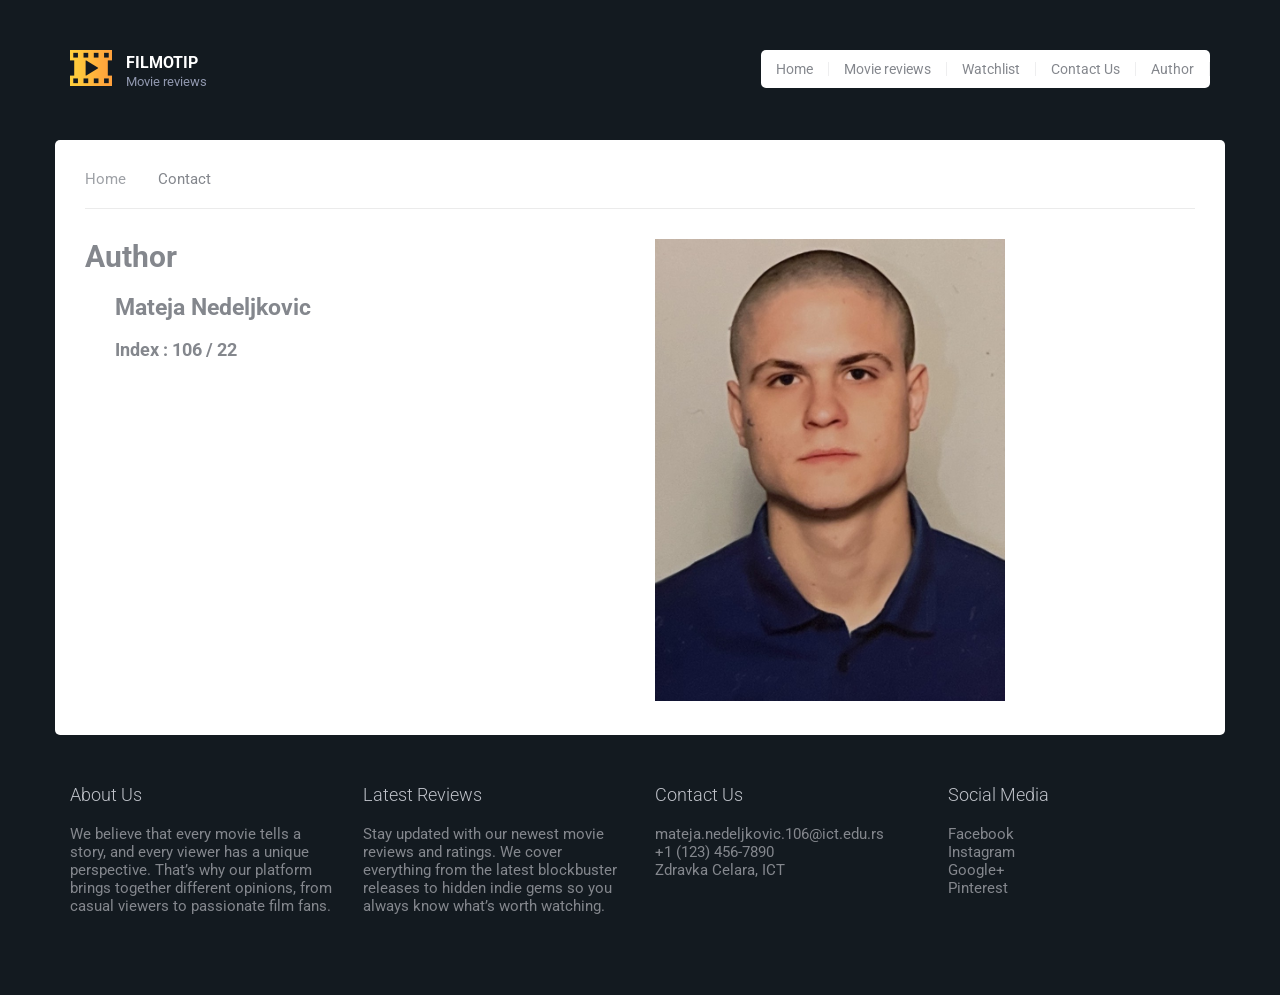
==== author.html @ 83eec91d "Add files via upload" ====
<!DOCTYPE html>
<html lang="en">
	<head>
		<meta charset="UTF-8">
		<meta http-equiv="X-UA-Compatible" content="IE=edge">
		<meta name="viewport" content="width=device-width, initial-scale=1.0,maximum-scale=1">
		
		<title>Author</title>

		<link rel="icon" type="image/png" href="img/logo.png" />

		<link href="http://fonts.googleapis.com/css?family=Roboto:300,400,700|" rel="stylesheet" type="text/css">
		<link href="fonts/font-awesome.min.css" rel="stylesheet" type="text/css">
        
		<link rel="stylesheet" href="assets/css/style.css">
	</head>


	<body>
        <div id="site-content">
			<header class="site-header">
			</header>
			<main class="main-content">
				<div class="container">
					<div class="page">
						<div class="breadcrumbs">
							<a href="index.html">Home</a>
							<span>Contact</span>
						</div>

						<div class="content">
							<div class="row">
								<div class="col-md-6">
									<h1>Author</h1>
									<ul class="contact-detail">
										<li>
											<h2>Mateja Nedeljkovic</h2>
										</li>
										<li>
											<h3>Index : 106 / 22</h3>
										</li>
									</ul>
									
								</div>
								<div class="col-md-4">
                                <img src="img/author.jpeg" alt="Author"/>   
								</div>
								</div>
							</div>
						</div>
					</div>
				</div> 
			</main>
			<footer class="site-footer">
			</footer>
		</div>
		
		<script src="js/jquery-1.11.1.min.js"></script>
		<script src="js/plugins.js"></script>
		<script src="js/app.js"></script>
		<script src="assets/js/main.js"></script>
	</body>

</html>
---- assets/css/style.css ----
/*!
 * Project_Name: Themezy Movie Review
 * Author: Themezy
 * Email: info@themezy.com
 * URL: http://themezy.com
 */
/*=========================================== 
 * Importing CSS Libraries
 *===========================================*/
article,
aside,
details,
figcaption,
figure,
footer,
header,
hgroup,
nav,
section,
summary {
  display: block; }

audio,
canvas,
video {
  display: inline-block; }

audio:not([controls]) {
  display: none;
  height: 0; }

[hidden], template {
  display: none; }

html {
  background: #fff;
  color: #000;
  -webkit-text-size-adjust: 100%;
  -ms-text-size-adjust: 100%; }

html,
button,
input,
select,
textarea {
  font-family: sans-serif; }

body {
  margin: 0; }

a {
  background: transparent; }
  a:focus {
    outline: thin dotted; }
  a:hover, a:active {
    outline: 0; }

h1 {
  font-size: 2em;
  margin: 0.67em 0; }

h2 {
  font-size: 1.5em;
  margin: 0.83em 0; }

h3 {
  font-size: 1.17em;
  margin: 1em 0; }

h4 {
  font-size: 1em;
  margin: 1.33em 0; }

h5 {
  font-size: 0.83em;
  margin: 1.67em 0; }

h6 {
  font-size: 0.75em;
  margin: 2.33em 0; }

abbr[title] {
  border-bottom: 1px dotted; }

b,
strong {
  font-weight: bold; }

dfn {
  font-style: italic; }

mark {
  background: #ff0;
  color: #000; }

code,
kbd,
pre,
samp {
  font-family: monospace, serif;
  font-size: 1em; }

pre {
  white-space: pre;
  white-space: pre-wrap;
  word-wrap: break-word; }

q {
  quotes: "\201C" "\201D" "\2018" "\2019"; }

q:before,
q:after {
  content: '';
  content: none; }

small {
  font-size: 80%; }

sub,
sup {
  font-size: 75%;
  line-height: 0;
  position: relative;
  vertical-align: baseline; }

sup {
  top: -0.5em; }

sub {
  bottom: -0.25em; }

img {
  border: 0; }

svg:not(:root) {
  overflow: hidden; }

figure {
  margin: 0; }

fieldset {
  border: 1px solid #c0c0c0;
  margin: 0 2px;
  padding: 0.35em 0.625em 0.75em; }

legend {
  border: 0;
  padding: 0;
  white-space: normal; }

button,
input,
select,
textarea {
  font-family: inherit;
  font-size: 100%;
  margin: 0;
  vertical-align: baseline; }

button,
input {
  line-height: normal; }

button,
select {
  text-transform: none; }

button,
html input[type="button"],
input[type="reset"],
input[type="submit"] {
  -webkit-appearance: button;
  cursor: pointer; }

button[disabled],
input[disabled] {
  cursor: default; }

input[type="checkbox"],
input[type="radio"] {
  -moz-box-sizing: border-box;
       box-sizing: border-box;
  padding: 0; }

input[type="search"] {
  -webkit-appearance: textfield;
  -moz-box-sizing: content-box;
  box-sizing: content-box; }

input[type="search"]::-webkit-search-cancel-button,
input[type="search"]::-webkit-search-decoration {
  -webkit-appearance: none; }

button::-moz-focus-inner, input::-moz-focus-inner {
  border: 0;
  padding: 0; }

textarea {
  overflow: auto;
  vertical-align: top; }

table {
  border-collapse: collapse;
  border-spacing: 0; }

*, *:before, *:after {
  -moz-box-sizing: border-box;
       box-sizing: border-box; }

/*
 * Global Styles
 */
body {
  background-color: #131a20;
  background-image: url(dummy/background.jpg);
  background-position: top center;
  background-repeat: no-repeat;
  color: #84878d;
  font-family: "Roboto", "Open Sans", sans-serif;
  font-size: 15px;
  font-weight: 400;
  line-height: normal; }

h1, h2, h3, h4, h5, h6 {
  font-weight: 700;
  margin: 0 0 20px; }

hr {
  border: none;
  border-bottom: 1px solid #777; }

ul, ol {
  margin: 0;
  padding-left: 0; }

a {
  text-decoration: none;
  color: #ffaa3c; }

address {
  font-style: normal; }

p {
  margin-top: 0; }

form input, form textarea, form select {
  outline: none;
  border: 1px solid #ccc;
  padding: 10px;
  border-radius: 5px;
  outline: none; }
form select {
  -webkit-appearance: none;
  -moz-appearance: none;
  appearance: none; }
form textarea {
  resize: vertical; }

/*
 * Reusable Components Style
 */
.button, form input[type="submit"], form button, form input[type="reset"], .contact-form input[type="submit"] {
  border: none;
  background: #ffaa3c;
  padding: 10px;
  border-radius: 3px;
  color: #92601e;
  box-shadow: 0 1px 1px rgba(0, 0, 0, 0.3);
  -webkit-transition: .3s ease;
          transition: .3s ease; }
  .button:hover, form input[type="submit"]:hover, form button:hover, form input[type="reset"]:hover, .contact-form input[type="submit"]:hover, .button:focus, form input[type="submit"]:focus, form button:focus, form input[type="reset"]:focus, .contact-form input[type="submit"]:focus {
    background-color: #ffc06f; }

.slider {
  position: relative;
  margin-bottom: 30px; }
  .slider .slides {
    list-style: none;
    *zoom: 1; }
    .slider .slides:after {
      content: " ";
      clear: both;
      display: block;
      overflow: hidden;
      height: 0; }
  .slider li {
    border-radius: 5px;
    overflow: hidden; }
  .slider img {
    max-width: 100%;
    width: 100%;
    height: auto;
    display: block; }
  .slider .flex-direction-nav {
    list-style: none;
    z-index: 2;
    position: absolute;
    top: 45%;
    width: 100%; }
    .slider .flex-direction-nav a {
      width: 45px;
      height: 45px;
      border-radius: 50%;
      background: white;
      text-align: center;
      line-height: 2.5;
      font-size: 18px;
      font-size: 1.2em;
      display: block;
      position: absolute;
      -webkit-transition: .3s ease;
              transition: .3s ease; }
      .slider .flex-direction-nav a:hover {
        background-color: #ffaa3c;
        color: white; }
    .slider .flex-direction-nav .flex-prev {
      left: 30px; }
    .slider .flex-direction-nav .flex-next {
      right: 30px; }

.latest-movie {
  margin-bottom: 30px;
  border-radius: 5px;
  overflow: hidden; }
  .latest-movie img {
    max-width: 100%;
    width: 100%;
    display: block;
    height: auto; }

.team {
  text-align: center;
  margin: 0 0 30px; }
  .team .team-image {
    width: 230px;
    height: 230px;
    border-radius: 50%;
    overflow: hidden;
    margin: 0 auto 30px; }
    .team .team-image img {
      display: block;
      max-width: 100%;
      width: 100%; }
  .team .team-name {
    font-size: 16px;
    font-size: 1.0666666667em;
    margin: 0; }
  .team .team-title {
    font-size: 12px;
    font-size: 0.8em; }

.social-links {
  margin: 20px 0; }
  .social-links a {
    color: white;
    display: inline-block;
    width: 30px;
    height: 30px;
    text-align: center;
    border-radius: 50%;
    line-height: 1.9;
    -webkit-transition: .3s ease;
            transition: .3s ease; }
  .social-links .facebook {
    background-color: #204385; }
    .social-links .facebook:hover {
      background-color: #2a58ae; }
  .social-links .twitter {
    background-color: #2aa9e0; }
    .social-links .twitter:hover {
      background-color: #57bbe6; }
  .social-links .google-plus {
    background-color: #d3492c; }
    .social-links .google-plus:hover {
      background-color: #dc6d56; }
  .social-links .pinterest {
    background-color: #ca2128; }
    .social-links .pinterest:hover {
      background-color: #e03e45; }

.breadcrumbs {
  padding-bottom: 20px;
  margin-bottom: 30px;
  border-bottom: 1px solid #ebebeb; }
  .breadcrumbs a {
    font-weight: 400;
    color: #9ea1a6; }
    .breadcrumbs a:after {
      content: " ";
      width: 8px;
      height: 5px;
      display: inline-block;
      margin-left: 10px;
      margin-right: 10px;
      background: url(images/arrow-gray.png) no-repeat; }
    .breadcrumbs a:hover {
      color: #ffaa3c; }
  .breadcrumbs span {
    color: #84878d; }

ul.arrow {
  list-style: none; }
  ul.arrow li {
    padding-left: 20px;
    background: url(images/arrow.png) no-repeat 0 center;
    margin-bottom: 5px; }
    ul.arrow li a {
      color: #84878d;
      -webkit-transition: .3s ease;
              transition: .3s ease; }
      ul.arrow li a:hover {
        color: #ffaa3c; }

/* Star rating style */
.star-rating {
  display: inline-block;
  overflow: hidden;
  position: relative;
  top: 2px;
  height: 1em;
  line-height: 1.1;
  font-size: 15px;
  font-size: 1em;
  width: 4.7em;
  font-family: "FontAwesome"; }

.star-rating:before {
  content: "\f005\f005\f005\f005\f005";
  float: left;
  top: 0;
  left: 0;
  position: absolute; }

.star-rating span {
  overflow: hidden;
  float: left;
  top: 0;
  left: 0;
  position: absolute;
  padding-top: 1.5em; }

.star-rating span:before {
  content: "\f005\f005\f005\f005\f005";
  top: 0;
  position: absolute;
  left: 0;
  color: #ffaa3c; }

.feature {
  margin-bottom: 30px; }
  .feature .feature-title {
    color: #ffaa3c;
    font-size: 30px;
    font-size: 2em;
    margin: 0; }
  .feature .feature-subtitle {
    font-size: 24px;
    font-size: 1.6em;
    margin: 0 0 30px;
    font-weight: 300;
    display: block; }
  .feature p {
    margin-bottom: 30px; }

.map {
  clear: both;
  height: 490px;
  margin-bottom: 30px; }

.contact-detail {
  list-style: none;
  margin-bottom: 30px; }
  .contact-detail li {
    padding-left: 30px;
    position: relative;
    margin-bottom: 10px; }
    .contact-detail li img {
      position: absolute;
      left: 0;
      top: 5px; }

.contact-form {
  margin-bottom: 30px;
  *zoom: 1; }
  .contact-form:after {
    content: " ";
    clear: both;
    display: block;
    overflow: hidden;
    height: 0; }
  .contact-form input:not([type="submit"]), .contact-form textarea {
    margin-bottom: 10px;
    border: 1px solid #ccc;
    padding: 10px 10px 10px 40px;
    display: block;
    width: 100%;
    border-radius: 3px;
    box-shadow: inset 0 1px 1px rgba(0, 0, 0, 0.1);
    background-repeat: no-repeat;
    background-position: 10px 15px;
    -webkit-transition: .3s ease;
            transition: .3s ease;
    outline: none; }
    .contact-form input:not([type="submit"]):focus, .contact-form input:not([type="submit"]):hover, .contact-form textarea:focus, .contact-form textarea:hover {
      border-color: #ffaa3c; }
  .contact-form textarea {
    min-height: 100px; }
  .contact-form .name {
    background-image: url("images/icon-contact-user.png"); }
    @media all and (-webkit-min-device-pixel-ratio: 1.5), all and (-o-min-device-pixel-ratio: 3 / 2), all and (min--moz-device-pixel-ratio: 1.5), all and (min-device-pixel-ratio: 1.5) {
      .contact-form .name {
        background-image: url("images/icon-contact-user@2x.png");
        background-size: 12px 14px; } }
  .contact-form .email {
    background-image: url("images/icon-contact-envelope.png"); }
    @media all and (-webkit-min-device-pixel-ratio: 1.5), all and (-o-min-device-pixel-ratio: 3 / 2), all and (min--moz-device-pixel-ratio: 1.5), all and (min-device-pixel-ratio: 1.5) {
      .contact-form .email {
        background-image: url("images/icon-contact-envelope@2x.png");
        background-size: 14px 11px; } }
  .contact-form .website {
    background-image: url("images/icon-contact-globe.png"); }
    @media all and (-webkit-min-device-pixel-ratio: 1.5), all and (-o-min-device-pixel-ratio: 3 / 2), all and (min--moz-device-pixel-ratio: 1.5), all and (min-device-pixel-ratio: 1.5) {
      .contact-form .website {
        background-image: url("images/icon-contact-globe@2x.png");
        background-size: 14px 14px; } }
  .contact-form .message {
    background-image: url("images/icon-contact-pencil.png"); }
    @media all and (-webkit-min-device-pixel-ratio: 1.5), all and (-o-min-device-pixel-ratio: 3 / 2), all and (min--moz-device-pixel-ratio: 1.5), all and (min-device-pixel-ratio: 1.5) {
      .contact-form .message {
        background-image: url("images/icon-contact-pencil@2x.png");
        background-size: 14px 14px; } }
  .contact-form input[type="submit"] {
    float: right; }

.container {
  margin-right: auto;
  margin-left: auto;
  padding-left: 15px;
  padding-right: 15px;
  *zoom: 1; }
  .container:after {
    content: " ";
    clear: both;
    display: block;
    overflow: hidden;
    height: 0; }
  @media (min-width: 768px) {
    .container {
      width: 750px; } }
  @media (min-width: 992px) {
    .container {
      width: 970px; } }
  @media (min-width: 1200px) {
    .container {
      width: 1170px; } }

.container-fluid {
  margin-right: auto;
  margin-left: auto;
  padding-left: 15px;
  padding-right: 15px;
  *zoom: 1; }
  .container-fluid:after {
    content: " ";
    clear: both;
    display: block;
    overflow: hidden;
    height: 0; }

.row {
  margin-left: -15px;
  margin-right: -15px;
  *zoom: 1; }
  .row:after {
    content: " ";
    clear: both;
    display: block;
    overflow: hidden;
    height: 0; }

.col-xs-1, .col-sm-1, .col-md-1, .col-lg-1, .col-xs-2, .col-sm-2, .col-md-2, .col-lg-2, .col-xs-3, .col-sm-3, .col-md-3, .col-lg-3, .col-xs-4, .col-sm-4, .col-md-4, .col-lg-4, .col-xs-5, .col-sm-5, .col-md-5, .col-lg-5, .col-xs-6, .col-sm-6, .col-md-6, .col-lg-6, .col-xs-7, .col-sm-7, .col-md-7, .col-lg-7, .col-xs-8, .col-sm-8, .col-md-8, .col-lg-8, .col-xs-9, .col-sm-9, .col-md-9, .col-lg-9, .col-xs-10, .col-sm-10, .col-md-10, .col-lg-10, .col-xs-11, .col-sm-11, .col-md-11, .col-lg-11, .col-xs-12, .col-sm-12, .col-md-12, .col-lg-12 {
  position: relative;
  min-height: 1px;
  padding-left: 15px;
  padding-right: 15px; }

.col-xs-1, .col-xs-2, .col-xs-3, .col-xs-4, .col-xs-5, .col-xs-6, .col-xs-7, .col-xs-8, .col-xs-9, .col-xs-10, .col-xs-11, .col-xs-12 {
  float: left; }

.col-xs-1 {
  width: 8.3333333333%; }

.col-xs-2 {
  width: 16.6666666667%; }

.col-xs-3 {
  width: 25%; }

.col-xs-4 {
  width: 33.3333333333%; }

.col-xs-5 {
  width: 41.6666666667%; }

.col-xs-6 {
  width: 50%; }

.col-xs-7 {
  width: 58.3333333333%; }

.col-xs-8 {
  width: 66.6666666667%; }

.col-xs-9 {
  width: 75%; }

.col-xs-10 {
  width: 83.3333333333%; }

.col-xs-11 {
  width: 91.6666666667%; }

.col-xs-12 {
  width: 100%; }

.col-xs-pull-0 {
  right: auto; }

.col-xs-pull-1 {
  right: 8.3333333333%; }

.col-xs-pull-2 {
  right: 16.6666666667%; }

.col-xs-pull-3 {
  right: 25%; }

.col-xs-pull-4 {
  right: 33.3333333333%; }

.col-xs-pull-5 {
  right: 41.6666666667%; }

.col-xs-pull-6 {
  right: 50%; }

.col-xs-pull-7 {
  right: 58.3333333333%; }

.col-xs-pull-8 {
  right: 66.6666666667%; }

.col-xs-pull-9 {
  right: 75%; }

.col-xs-pull-10 {
  right: 83.3333333333%; }

.col-xs-pull-11 {
  right: 91.6666666667%; }

.col-xs-pull-12 {
  right: 100%; }

.col-xs-push-0 {
  left: auto; }

.col-xs-push-1 {
  left: 8.3333333333%; }

.col-xs-push-2 {
  left: 16.6666666667%; }

.col-xs-push-3 {
  left: 25%; }

.col-xs-push-4 {
  left: 33.3333333333%; }

.col-xs-push-5 {
  left: 41.6666666667%; }

.col-xs-push-6 {
  left: 50%; }

.col-xs-push-7 {
  left: 58.3333333333%; }

.col-xs-push-8 {
  left: 66.6666666667%; }

.col-xs-push-9 {
  left: 75%; }

.col-xs-push-10 {
  left: 83.3333333333%; }

.col-xs-push-11 {
  left: 91.6666666667%; }

.col-xs-push-12 {
  left: 100%; }

.col-xs-offset-0 {
  margin-left: 0%; }

.col-xs-offset-1 {
  margin-left: 8.3333333333%; }

.col-xs-offset-2 {
  margin-left: 16.6666666667%; }

.col-xs-offset-3 {
  margin-left: 25%; }

.col-xs-offset-4 {
  margin-left: 33.3333333333%; }

.col-xs-offset-5 {
  margin-left: 41.6666666667%; }

.col-xs-offset-6 {
  margin-left: 50%; }

.col-xs-offset-7 {
  margin-left: 58.3333333333%; }

.col-xs-offset-8 {
  margin-left: 66.6666666667%; }

.col-xs-offset-9 {
  margin-left: 75%; }

.col-xs-offset-10 {
  margin-left: 83.3333333333%; }

.col-xs-offset-11 {
  margin-left: 91.6666666667%; }

.col-xs-offset-12 {
  margin-left: 100%; }

@media (min-width: 768px) {
  .col-sm-1, .col-sm-2, .col-sm-3, .col-sm-4, .col-sm-5, .col-sm-6, .col-sm-7, .col-sm-8, .col-sm-9, .col-sm-10, .col-sm-11, .col-sm-12 {
    float: left; }

  .col-sm-1 {
    width: 8.3333333333%; }

  .col-sm-2 {
    width: 16.6666666667%; }

  .col-sm-3 {
    width: 25%; }

  .col-sm-4 {
    width: 33.3333333333%; }

  .col-sm-5 {
    width: 41.6666666667%; }

  .col-sm-6 {
    width: 50%; }

  .col-sm-7 {
    width: 58.3333333333%; }

  .col-sm-8 {
    width: 66.6666666667%; }

  .col-sm-9 {
    width: 75%; }

  .col-sm-10 {
    width: 83.3333333333%; }

  .col-sm-11 {
    width: 91.6666666667%; }

  .col-sm-12 {
    width: 100%; }

  .col-sm-pull-0 {
    right: auto; }

  .col-sm-pull-1 {
    right: 8.3333333333%; }

  .col-sm-pull-2 {
    right: 16.6666666667%; }

  .col-sm-pull-3 {
    right: 25%; }

  .col-sm-pull-4 {
    right: 33.3333333333%; }

  .col-sm-pull-5 {
    right: 41.6666666667%; }

  .col-sm-pull-6 {
    right: 50%; }

  .col-sm-pull-7 {
    right: 58.3333333333%; }

  .col-sm-pull-8 {
    right: 66.6666666667%; }

  .col-sm-pull-9 {
    right: 75%; }

  .col-sm-pull-10 {
    right: 83.3333333333%; }

  .col-sm-pull-11 {
    right: 91.6666666667%; }

  .col-sm-pull-12 {
    right: 100%; }

  .col-sm-push-0 {
    left: auto; }

  .col-sm-push-1 {
    left: 8.3333333333%; }

  .col-sm-push-2 {
    left: 16.6666666667%; }

  .col-sm-push-3 {
    left: 25%; }

  .col-sm-push-4 {
    left: 33.3333333333%; }

  .col-sm-push-5 {
    left: 41.6666666667%; }

  .col-sm-push-6 {
    left: 50%; }

  .col-sm-push-7 {
    left: 58.3333333333%; }

  .col-sm-push-8 {
    left: 66.6666666667%; }

  .col-sm-push-9 {
    left: 75%; }

  .col-sm-push-10 {
    left: 83.3333333333%; }

  .col-sm-push-11 {
    left: 91.6666666667%; }

  .col-sm-push-12 {
    left: 100%; }

  .col-sm-offset-0 {
    margin-left: 0%; }

  .col-sm-offset-1 {
    margin-left: 8.3333333333%; }

  .col-sm-offset-2 {
    margin-left: 16.6666666667%; }

  .col-sm-offset-3 {
    margin-left: 25%; }

  .col-sm-offset-4 {
    margin-left: 33.3333333333%; }

  .col-sm-offset-5 {
    margin-left: 41.6666666667%; }

  .col-sm-offset-6 {
    margin-left: 50%; }

  .col-sm-offset-7 {
    margin-left: 58.3333333333%; }

  .col-sm-offset-8 {
    margin-left: 66.6666666667%; }

  .col-sm-offset-9 {
    margin-left: 75%; }

  .col-sm-offset-10 {
    margin-left: 83.3333333333%; }

  .col-sm-offset-11 {
    margin-left: 91.6666666667%; }

  .col-sm-offset-12 {
    margin-left: 100%; } }
@media (min-width: 992px) {
  .col-md-1, .col-md-2, .col-md-3, .col-md-4, .col-md-5, .col-md-6, .col-md-7, .col-md-8, .col-md-9, .col-md-10, .col-md-11, .col-md-12 {
    float: left; }

  .col-md-1 {
    width: 8.3333333333%; }

  .col-md-2 {
    width: 16.6666666667%; }

  .col-md-3 {
    width: 25%; }

  .col-md-4 {
    width: 33.3333333333%; }

  .col-md-5 {
    width: 41.6666666667%; }

  .col-md-6 {
    width: 50%; }

  .col-md-7 {
    width: 58.3333333333%; }

  .col-md-8 {
    width: 66.6666666667%; }

  .col-md-9 {
    width: 75%; }

  .col-md-10 {
    width: 83.3333333333%; }

  .col-md-11 {
    width: 91.6666666667%; }

  .col-md-12 {
    width: 100%; }

  .col-md-pull-0 {
    right: auto; }

  .col-md-pull-1 {
    right: 8.3333333333%; }

  .col-md-pull-2 {
    right: 16.6666666667%; }

  .col-md-pull-3 {
    right: 25%; }

  .col-md-pull-4 {
    right: 33.3333333333%; }

  .col-md-pull-5 {
    right: 41.6666666667%; }

  .col-md-pull-6 {
    right: 50%; }

  .col-md-pull-7 {
    right: 58.3333333333%; }

  .col-md-pull-8 {
    right: 66.6666666667%; }

  .col-md-pull-9 {
    right: 75%; }

  .col-md-pull-10 {
    right: 83.3333333333%; }

  .col-md-pull-11 {
    right: 91.6666666667%; }

  .col-md-pull-12 {
    right: 100%; }

  .col-md-push-0 {
    left: auto; }

  .col-md-push-1 {
    left: 8.3333333333%; }

  .col-md-push-2 {
    left: 16.6666666667%; }

  .col-md-push-3 {
    left: 25%; }

  .col-md-push-4 {
    left: 33.3333333333%; }

  .col-md-push-5 {
    left: 41.6666666667%; }

  .col-md-push-6 {
    left: 50%; }

  .col-md-push-7 {
    left: 58.3333333333%; }

  .col-md-push-8 {
    left: 66.6666666667%; }

  .col-md-push-9 {
    left: 75%; }

  .col-md-push-10 {
    left: 83.3333333333%; }

  .col-md-push-11 {
    left: 91.6666666667%; }

  .col-md-push-12 {
    left: 100%; }

  .col-md-offset-0 {
    margin-left: 0%; }

  .col-md-offset-1 {
    margin-left: 8.3333333333%; }

  .col-md-offset-2 {
    margin-left: 16.6666666667%; }

  .col-md-offset-3 {
    margin-left: 25%; }

  .col-md-offset-4 {
    margin-left: 33.3333333333%; }

  .col-md-offset-5 {
    margin-left: 41.6666666667%; }

  .col-md-offset-6 {
    margin-left: 50%; }

  .col-md-offset-7 {
    margin-left: 58.3333333333%; }

  .col-md-offset-8 {
    margin-left: 66.6666666667%; }

  .col-md-offset-9 {
    margin-left: 75%; }

  .col-md-offset-10 {
    margin-left: 83.3333333333%; }

  .col-md-offset-11 {
    margin-left: 91.6666666667%; }

  .col-md-offset-12 {
    margin-left: 100%; } }
@media (min-width: 1200px) {
  .col-lg-1, .col-lg-2, .col-lg-3, .col-lg-4, .col-lg-5, .col-lg-6, .col-lg-7, .col-lg-8, .col-lg-9, .col-lg-10, .col-lg-11, .col-lg-12 {
    float: left; }

  .col-lg-1 {
    width: 8.3333333333%; }

  .col-lg-2 {
    width: 16.6666666667%; }

  .col-lg-3 {
    width: 25%; }

  .col-lg-4 {
    width: 33.3333333333%; }

  .col-lg-5 {
    width: 41.6666666667%; }

  .col-lg-6 {
    width: 50%; }

  .col-lg-7 {
    width: 58.3333333333%; }

  .col-lg-8 {
    width: 66.6666666667%; }

  .col-lg-9 {
    width: 75%; }

  .col-lg-10 {
    width: 83.3333333333%; }

  .col-lg-11 {
    width: 91.6666666667%; }

  .col-lg-12 {
    width: 100%; }

  .col-lg-pull-0 {
    right: auto; }

  .col-lg-pull-1 {
    right: 8.3333333333%; }

  .col-lg-pull-2 {
    right: 16.6666666667%; }

  .col-lg-pull-3 {
    right: 25%; }

  .col-lg-pull-4 {
    right: 33.3333333333%; }

  .col-lg-pull-5 {
    right: 41.6666666667%; }

  .col-lg-pull-6 {
    right: 50%; }

  .col-lg-pull-7 {
    right: 58.3333333333%; }

  .col-lg-pull-8 {
    right: 66.6666666667%; }

  .col-lg-pull-9 {
    right: 75%; }

  .col-lg-pull-10 {
    right: 83.3333333333%; }

  .col-lg-pull-11 {
    right: 91.6666666667%; }

  .col-lg-pull-12 {
    right: 100%; }

  .col-lg-push-0 {
    left: auto; }

  .col-lg-push-1 {
    left: 8.3333333333%; }

  .col-lg-push-2 {
    left: 16.6666666667%; }

  .col-lg-push-3 {
    left: 25%; }

  .col-lg-push-4 {
    left: 33.3333333333%; }

  .col-lg-push-5 {
    left: 41.6666666667%; }

  .col-lg-push-6 {
    left: 50%; }

  .col-lg-push-7 {
    left: 58.3333333333%; }

  .col-lg-push-8 {
    left: 66.6666666667%; }

  .col-lg-push-9 {
    left: 75%; }

  .col-lg-push-10 {
    left: 83.3333333333%; }

  .col-lg-push-11 {
    left: 91.6666666667%; }

  .col-lg-push-12 {
    left: 100%; }

  .col-lg-offset-0 {
    margin-left: 0%; }

  .col-lg-offset-1 {
    margin-left: 8.3333333333%; }

  .col-lg-offset-2 {
    margin-left: 16.6666666667%; }

  .col-lg-offset-3 {
    margin-left: 25%; }

  .col-lg-offset-4 {
    margin-left: 33.3333333333%; }

  .col-lg-offset-5 {
    margin-left: 41.6666666667%; }

  .col-lg-offset-6 {
    margin-left: 50%; }

  .col-lg-offset-7 {
    margin-left: 58.3333333333%; }

  .col-lg-offset-8 {
    margin-left: 66.6666666667%; }

  .col-lg-offset-9 {
    margin-left: 75%; }

  .col-lg-offset-10 {
    margin-left: 83.3333333333%; }

  .col-lg-offset-11 {
    margin-left: 91.6666666667%; }

  .col-lg-offset-12 {
    margin-left: 100%; } }
@-ms-viewport {
  width: device-width; }
.visible-xs, .visible-sm, .visible-md, .visible-lg {
  display: none !important; }

.visible-xs-block,
.visible-xs-inline,
.visible-xs-inline-block,
.visible-sm-block,
.visible-sm-inline,
.visible-sm-inline-block,
.visible-md-block,
.visible-md-inline,
.visible-md-inline-block,
.visible-lg-block,
.visible-lg-inline,
.visible-lg-inline-block {
  display: none !important; }

@media (max-width: 767px) {
  .visible-xs {
    display: block !important; }

  table.visible-xs {
    display: table; }

  tr.visible-xs {
    display: table-row !important; }

  th.visible-xs,
  td.visible-xs {
    display: table-cell !important; } }
@media (max-width: 767px) {
  .visible-xs-block {
    display: block !important; } }

@media (max-width: 767px) {
  .visible-xs-inline {
    display: inline !important; } }

@media (max-width: 767px) {
  .visible-xs-inline-block {
    display: inline-block !important; } }

@media (min-width: 768px) and (max-width: 991px) {
  .visible-sm {
    display: block !important; }

  table.visible-sm {
    display: table; }

  tr.visible-sm {
    display: table-row !important; }

  th.visible-sm,
  td.visible-sm {
    display: table-cell !important; } }
@media (min-width: 768px) and (max-width: 991px) {
  .visible-sm-block {
    display: block !important; } }

@media (min-width: 768px) and (max-width: 991px) {
  .visible-sm-inline {
    display: inline !important; } }

@media (min-width: 768px) and (max-width: 991px) {
  .visible-sm-inline-block {
    display: inline-block !important; } }

@media (min-width: 992px) and (max-width: 1199px) {
  .visible-md {
    display: block !important; }

  table.visible-md {
    display: table; }

  tr.visible-md {
    display: table-row !important; }

  th.visible-md,
  td.visible-md {
    display: table-cell !important; } }
@media (min-width: 992px) and (max-width: 1199px) {
  .visible-md-block {
    display: block !important; } }

@media (min-width: 992px) and (max-width: 1199px) {
  .visible-md-inline {
    display: inline !important; } }

@media (min-width: 992px) and (max-width: 1199px) {
  .visible-md-inline-block {
    display: inline-block !important; } }

@media (min-width: 1200px) {
  .visible-lg {
    display: block !important; }

  table.visible-lg {
    display: table; }

  tr.visible-lg {
    display: table-row !important; }

  th.visible-lg,
  td.visible-lg {
    display: table-cell !important; } }
@media (min-width: 1200px) {
  .visible-lg-block {
    display: block !important; } }

@media (min-width: 1200px) {
  .visible-lg-inline {
    display: inline !important; } }

@media (min-width: 1200px) {
  .visible-lg-inline-block {
    display: inline-block !important; } }

@media (max-width: 767px) {
  .hidden-xs {
    display: none !important; } }
@media (min-width: 768px) and (max-width: 991px) {
  .hidden-sm {
    display: none !important; } }
@media (min-width: 992px) and (max-width: 1199px) {
  .hidden-md {
    display: none !important; } }
@media (min-width: 1200px) {
  .hidden-lg {
    display: none !important; } }
.visible-print {
  display: none !important; }

@media print {
  .visible-print {
    display: block !important; }

  table.visible-print {
    display: table; }

  tr.visible-print {
    display: table-row !important; }

  th.visible-print,
  td.visible-print {
    display: table-cell !important; } }
.visible-print-block {
  display: none !important; }
  @media print {
    .visible-print-block {
      display: block !important; } }

.visible-print-inline {
  display: none !important; }
  @media print {
    .visible-print-inline {
      display: inline !important; } }

.visible-print-inline-block {
  display: none !important; }
  @media print {
    .visible-print-inline-block {
      display: inline-block !important; } }

@media print {
  .hidden-print {
    display: none !important; } }
/*
 * Header Styles
 */
.site-header {
  padding: 50px 0;
  *zoom: 1; }
  .site-header:after {
    content: " ";
    clear: both;
    display: block;
    overflow: hidden;
    height: 0; }

#branding {
  float: left; }
  #branding .logo, #branding .logo-copy {
    display: inline-block; }
  #branding .logo {
    margin-right: 10px; }
  #branding .site-title {
    margin: 0;
    text-transform: uppercase;
    color: white;
    font-size: 16px;
    font-size: 1.0666666667em; }
    #branding .site-title a {
      color: white; }
  #branding .site-description {
    font-size: 13px;
    font-size: 0.8666666667em;
    color: #9198af; }

.main-navigation {
  float: right;
  background: white;
  border-radius: 5px; }
  .main-navigation .menu-toggle, .main-navigation .menu, .main-navigation .search-form {
    display: inline-block;
    vertical-align: middle; }
  .main-navigation .menu-toggle {
    color: #333;
    border: none;
    background: none;
    font-size: 18px;
    font-size: 1.2em;
    padding: 8px 15px;
    display: none;
    outline: none; }
    @media screen and (max-width: 990px) {
      .main-navigation .menu-toggle {
        display: inline-block; } }
    @media screen and (min-width: 991px) {
      .main-navigation .menu-toggle {
        display: none !important; } }
  .main-navigation .menu {
    list-style: none;
    margin: 0; }
    @media screen and (min-width: 991px) {
      .main-navigation .menu {
        display: inline-block !important; } }
    @media screen and (max-width: 990px) {
      .main-navigation .menu {
        display: none; } }
  .main-navigation .menu-item {
    display: inline-block;
    padding: 10px 0; }
    .main-navigation .menu-item a {
      padding: 0 15px;
      display: inline-block;
      color: #84878d;
      font-size: 14px;
      font-size: 0.9333333333em;
      font-weight: 400;
      line-height: 1;
      border-right: 1px solid #eeeeef; }
    .main-navigation .menu-item.current-menu-item, .main-navigation .menu-item:hover {
      position: relative; }
      .main-navigation .menu-item.current-menu-item:after, .main-navigation .menu-item:hover:after {
        content: " ";
        position: absolute;
        width: 80%;
        height: 3px;
        background-color: #ffaa3c;
        bottom: -3px;
        left: 0;
        right: 0;
        margin: 0 auto;
        display: block; }
  .main-navigation .search-form input {
    background-color: #f0f0f0;
    border: none;
    border-left: 1px solid #eeeeef;
    border-radius: 0;
    font-family: inherit;
    font-weight: 300;
    width: 0;
    visibility: hidden;
    opacity: 0;
    -webkit-transition: .3s ease;
            transition: .3s ease;
    padding: 10px 0; }
    .main-navigation .search-form input.active {
      width: 200px;
      visibility: visible;
      opacity: 1;
      padding: 10px; }
  .main-navigation .search-form button {
    background-color: transparent;
    border: none;
    border-left: 1px solid #eeeeef;
    border-radius: 0;
    border-top-right-radius: 5px;
    border-bottom-right-radius: 5px;
    margin-left: -5px;
    color: inherit;
    box-shadow: none;
    outline: none;
    -webkit-transition: .3s ease;
            transition: .3s ease; }
    .main-navigation .search-form button.active {
      background-color: #f0f0f0; }

.mobile-navigation {
  clear: both;
  padding-top: 20px;
  display: none; }
  @media screen and (min-width: 991px) {
    .mobile-navigation {
      display: none !important; } }
  .mobile-navigation .menu {
    padding: 10px 20px;
    background-color: white;
    border-radius: 3px;
    list-style: none; }
    .mobile-navigation .menu li {
      border-bottom: 1px solid #eeeeef; }
      .mobile-navigation .menu li:last-child {
        border-bottom: none; }
    .mobile-navigation .menu a {
      color: #84878d;
      padding: 10px;
      display: block; }
      .mobile-navigation .menu a:hover {
        color: #ffaa3c; }

.main-content .container {
  background: white;
  border-radius: 5px;
  padding: 30px; }

.section-title {
  font-size: 30px;
  font-size: 2em;
  font-weight: 300; }

.movie-schedule {
  list-style: none; }
  .movie-schedule li {
    padding: 10px 0;
    border-bottom: 1px solid #d7d8da; }
    .movie-schedule li:last-child {
      border-bottom: none; }
  .movie-schedule .date, .movie-schedule .entry-title {
    display: inline-block; }
  .movie-schedule .date {
    width: 80px;
    padding: 5px 10px;
    text-align: center;
    font-size: 12px;
    font-size: 0.8em;
    border: 1px solid #d7d8da;
    border-radius: 3px;
    margin-right: 10px; }
  .movie-schedule .entry-title {
    font-size: 15px;
    font-size: 1em;
    font-weight: 400;
    margin: 0; }
    .movie-schedule .entry-title a {
      -webkit-transition: .3s ease;
              transition: .3s ease; }
      .movie-schedule .entry-title a:hover {
        color: #84878d; }

.no-bullet {
  list-style: none; }

.leading {
  font-size: 26px;
  font-size: 1.7333333333em;
  font-weight: 300; }

.page figure {
  margin-bottom: 30px; }
.page img {
  max-width: 100%; }
.page .movie-title {
  font-size: 36px;
  font-size: 2.4em;
  font-weight: 300; }

.filters {
  margin-bottom: 50px; }
  .filters select {
    -webkit-appearance: none;
    -moz-appearance: none;
    appearance: none;
    padding: 10px 50px 10px 10px;
    background-color: #e7e7e7;
    border-radius: 5px;
    border: none;
    margin-right: 10px;
    box-shadow: 0 1px 1px rgba(0, 0, 0, 0.3);
    outline: none;
    background-image: url(images/select.png);
    background-repeat: no-repeat;
    background-position: 100% center; }

.movie-list {
  margin: 0 -15px; }
  .movie-list .movie {
    width: 25%;
    padding: 0 15px;
    float: left;
    margin-bottom: 30px; }
    @media screen and (min-width: 991px) {
      .movie-list .movie:nth-child(4n+1) {
        clear: both; } }
    @media screen and (max-width: 990px) {
      .movie-list .movie {
        width: 50%; }
        .movie-list .movie:nth-child(4n+1) {
          clear: none; }
        .movie-list .movie:nth-child(2n+1) {
          clear: both; } }
    @media screen and (max-width: 480px) {
      .movie-list .movie {
        width: 100%;
        clear: both; } }
    .movie-list .movie .movie-poster {
      border-radius: 5px;
      overflow: hidden;
      margin-bottom: 20px;
      border: 1px solid transparent; }
      .movie-list .movie .movie-poster img {
        display: block;
        width: 100%;
        max-width: 100%;
        height: auto;
        -webkit-transition: .3s ease;
                transition: .3s ease; }
    .movie-list .movie:hover img {
      -webkit-transform: scale(1.2);
          -ms-transform: scale(1.2);
              transform: scale(1.2); }
    .movie-list .movie .movie-title {
      font-size: 24px;
      font-size: 1.6em;
      font-weight: 300;
      margin-bottom: 20px; }
      .movie-list .movie .movie-title a {
        color: #84878d;
        -webkit-transition: .3s ease;
                transition: .3s ease; }
        .movie-list .movie .movie-title a:hover {
          color: #ffaa3c; }

.pagination {
  clear: both;
  text-align: center; }
  .pagination .page-number {
    display: inline-block;
    width: 40px;
    height: 40px;
    border-radius: 5px;
    background: #e7e7e7;
    box-shadow: 0 1px 1px rgba(0, 0, 0, 0.2);
    line-height: 2.6;
    color: #84878d;
    font-size: 15px;
    font-size: 1em;
    -webkit-transition: .3s ease;
            transition: .3s ease; }
    .pagination .page-number.current, .pagination .page-number:hover {
      background: #ffaa3c;
      color: white; }

.movie-meta, .starring {
  margin-bottom: 30px;
  list-style: none; }
  .movie-meta li, .starring li {
    margin-bottom: 10px; }

/*
 * Footer Styles
 */
.site-footer {
  padding: 50px 0; }
  .site-footer .widget {
    margin-bottom: 30px; }
  .site-footer .widget-title {
    color: #bec1c8;
    font-weight: 300; }
  .site-footer .subscribe-form input[type="text"] {
    width: 100%;
    border: 1px solid #bec1c8;
    background-color: transparent;
    background-image: url(images/arrow.png);
    background-repeat: no-repeat;
    background-position: right center;
    color: inherit;
    font-size: 13px;
    font-size: 0.8666666667em;
    -webkit-transition: .3s ease;
            transition: .3s ease; }
    .site-footer .subscribe-form input[type="text"]:focus, .site-footer .subscribe-form input[type="text"]:hover {
      border-color: #ffaa3c; }
  .site-footer a {
    color: #84878d;
    -webkit-transition: .3s ease;
            transition: .3s ease; }
    .site-footer a:hover {
      color: #ffaa3c; }
  .site-footer .colophon {
    padding-top: 30px; }

  .wishlist-btn{
	padding:6px 8px;
	border:none;
	background:#ffaa3c;
	color:white;
	border-radius:4px;
	cursor:pointer;
	font-size: 12px;
}

.wishlist-btn.added{
  color: red;
}

.wishlist-popup{
    position: fixed;
    bottom: 30px;
    right: 30px;
    background: #ffaa3c;
    color: white;
    padding: 12px 20px;
    border-radius: 5px;
    font-size: 14px;
    opacity: 0;
    transition: 0.4s;
    z-index: 999;
}

.wishlist-popup.show{
    opacity: 1;
}
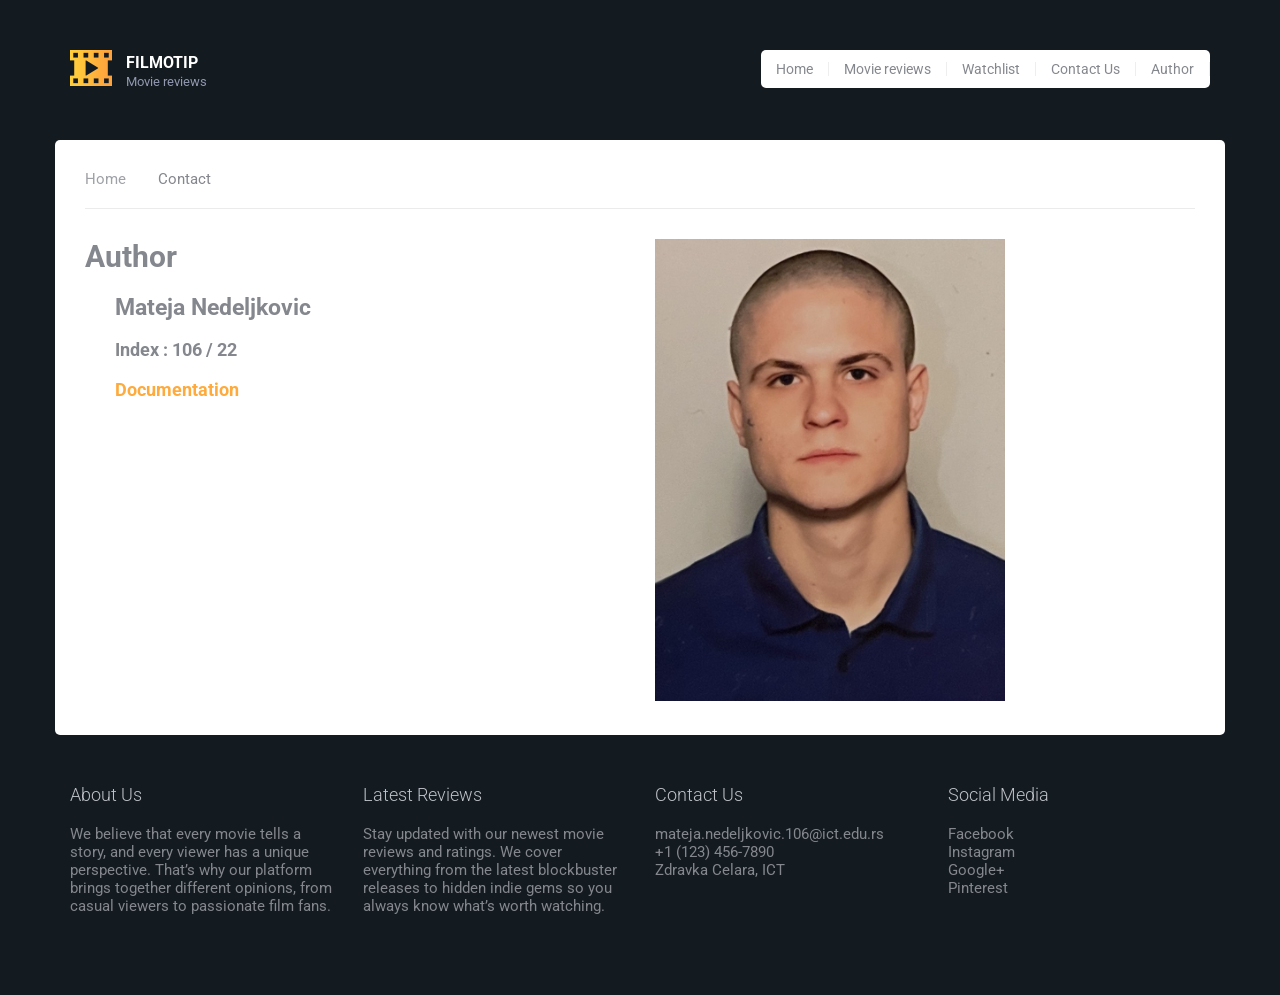
==== commit 4dbe6bc0: "Add files via upload" ====
--- a/author.html
+++ b/author.html
@@ -1,64 +1,64 @@
 <!DOCTYPE html>
 <html lang="en">
-	<head>
-		<meta charset="UTF-8">
-		<meta http-equiv="X-UA-Compatible" content="IE=edge">
-		<meta name="viewport" content="width=device-width, initial-scale=1.0,maximum-scale=1">
-		
-		<title>Author</title>
 
-		<link rel="icon" type="image/png" href="img/logo.png" />
+<head>
+	<meta charset="UTF-8">
+	<meta http-equiv="X-UA-Compatible" content="IE=edge">
+	<meta name="viewport" content="width=device-width, initial-scale=1.0,maximum-scale=1">
 
-		<link href="http://fonts.googleapis.com/css?family=Roboto:300,400,700|" rel="stylesheet" type="text/css">
-		<link href="fonts/font-awesome.min.css" rel="stylesheet" type="text/css">
-        
-		<link rel="stylesheet" href="assets/css/style.css">
-	</head>
+	<title>Author</title>
 
+	<link rel="icon" type="image/png" href="img/logo.png" />
 
-	<body>
-        <div id="site-content">
-			<header class="site-header">
-			</header>
-			<main class="main-content">
-				<div class="container">
-					<div class="page">
-						<div class="breadcrumbs">
-							<a href="index.html">Home</a>
-							<span>Contact</span>
-						</div>
+	<link href="http://fonts.googleapis.com/css?family=Roboto:300,400,700|" rel="stylesheet" type="text/css">
+	<link href="fonts/font-awesome.min.css" rel="stylesheet" type="text/css">
 
-						<div class="content">
-							<div class="row">
-								<div class="col-md-6">
-									<h1>Author</h1>
-									<ul class="contact-detail">
-										<li>
-											<h2>Mateja Nedeljkovic</h2>
-										</li>
-										<li>
-											<h3>Index : 106 / 22</h3>
-										</li>
-									</ul>
-									
-								</div>
-								<div class="col-md-4">
-                                <img src="img/author.jpeg" alt="Author"/>   
-								</div>
-								</div>
+	<link rel="stylesheet" href="assets/css/style.css">
+</head>
+
+<body>
+	<div id="site-content">
+		<header class="site-header">
+		</header>
+		<main class="main-content">
+			<div class="container">
+				<div class="page">
+					<div class="breadcrumbs">
+						<a href="index.html">Home</a>
+						<span>Contact</span>
+					</div>
+					<div class="content">
+						<div class="row">
+							<div class="col-md-6">
+								<h1>Author</h1>
+								<ul class="contact-detail">
+									<li>
+										<h2>Mateja Nedeljkovic</h2>
+									</li>
+									<li>
+										<h3>Index : 106 / 22</h3>
+									</li>
+									<li>
+										<h3><a href="documentation.pdf">Documentation</a></h3>
+									</li>
+								</ul>
+							</div>
+							<div class="col-md-4">
+								<img src="img/author.jpeg" alt="Author" />
 							</div>
 						</div>
 					</div>
-				</div> 
-			</main>
-			<footer class="site-footer">
-			</footer>
-		</div>
-		
-		<script src="js/jquery-1.11.1.min.js"></script>
-		<script src="js/plugins.js"></script>
-		<script src="js/app.js"></script>
-		<script src="assets/js/main.js"></script>
-	</body>
+				</div>
+			</div>
+	</div>
+	</main>
+	<footer class="site-footer">
+	</footer>
+	</div>
+	<script src="js/jquery-1.11.1.min.js"></script>
+	<script src="js/plugins.js"></script>
+	<script src="js/app.js"></script>
+	<script src="assets/js/main.js"></script>
+</body>
 
 </html>
--- a/assets/css/style.css
+++ b/assets/css/style.css
@@ -479,58 +479,90 @@
       left: 0;
       top: 5px; }
 
+/* CONTACT FORM */
 .contact-form {
   margin-bottom: 30px;
-  *zoom: 1; }
-  .contact-form:after {
-    content: " ";
-    clear: both;
-    display: block;
-    overflow: hidden;
-    height: 0; }
-  .contact-form input:not([type="submit"]), .contact-form textarea {
-    margin-bottom: 10px;
-    border: 1px solid #ccc;
-    padding: 10px 10px 10px 40px;
-    display: block;
-    width: 100%;
-    border-radius: 3px;
-    box-shadow: inset 0 1px 1px rgba(0, 0, 0, 0.1);
-    background-repeat: no-repeat;
-    background-position: 10px 15px;
-    -webkit-transition: .3s ease;
-            transition: .3s ease;
-    outline: none; }
-    .contact-form input:not([type="submit"]):focus, .contact-form input:not([type="submit"]):hover, .contact-form textarea:focus, .contact-form textarea:hover {
-      border-color: #ffaa3c; }
-  .contact-form textarea {
-    min-height: 100px; }
-  .contact-form .name {
-    background-image: url("images/icon-contact-user.png"); }
-    @media all and (-webkit-min-device-pixel-ratio: 1.5), all and (-o-min-device-pixel-ratio: 3 / 2), all and (min--moz-device-pixel-ratio: 1.5), all and (min-device-pixel-ratio: 1.5) {
-      .contact-form .name {
-        background-image: url("images/icon-contact-user@2x.png");
-        background-size: 12px 14px; } }
-  .contact-form .email {
-    background-image: url("images/icon-contact-envelope.png"); }
-    @media all and (-webkit-min-device-pixel-ratio: 1.5), all and (-o-min-device-pixel-ratio: 3 / 2), all and (min--moz-device-pixel-ratio: 1.5), all and (min-device-pixel-ratio: 1.5) {
-      .contact-form .email {
-        background-image: url("images/icon-contact-envelope@2x.png");
-        background-size: 14px 11px; } }
-  .contact-form .website {
-    background-image: url("images/icon-contact-globe.png"); }
-    @media all and (-webkit-min-device-pixel-ratio: 1.5), all and (-o-min-device-pixel-ratio: 3 / 2), all and (min--moz-device-pixel-ratio: 1.5), all and (min-device-pixel-ratio: 1.5) {
-      .contact-form .website {
-        background-image: url("images/icon-contact-globe@2x.png");
-        background-size: 14px 14px; } }
-  .contact-form .message {
-    background-image: url("images/icon-contact-pencil.png"); }
-    @media all and (-webkit-min-device-pixel-ratio: 1.5), all and (-o-min-device-pixel-ratio: 3 / 2), all and (min--moz-device-pixel-ratio: 1.5), all and (min-device-pixel-ratio: 1.5) {
-      .contact-form .message {
-        background-image: url("images/icon-contact-pencil@2x.png");
-        background-size: 14px 14px; } }
-  .contact-form input[type="submit"] {
-    float: right; }
+}
+
+/* Clearfix */
+.contact-form::after {
+  content: "";
+  clear: both;
+  display: block;
+}
+
+/* TEXT INPUTS + TEXTAREA (excluding radio, checkbox, submit) */
+.contact-form input:not([type="submit"]):not([type="radio"]):not([type="checkbox"]),
+.contact-form textarea {
+  margin-bottom: 10px;
+  border: 1px solid #ccc;
+  padding: 10px;
+  display: block;
+  width: 100%;
+  border-radius: 3px;
+  box-shadow: inset 0 1px 1px rgba(0, 0, 0, 0.1);
+  transition: 0.3s ease;
+  outline: none;
+}
+
+/* HOVER + FOCUS */
+.contact-form input:not([type="submit"]):not([type="radio"]):not([type="checkbox"]):focus,
+.contact-form input:not([type="submit"]):not([type="radio"]):not([type="checkbox"]):hover,
+.contact-form textarea:focus,
+.contact-form textarea:hover {
+  border-color: #ffaa3c;
+}
+
+/* TEXTAREA */
+.contact-form textarea {
+  min-height: 100px;
+}
+
+/* RADIO + CHECKBOX FIX */
+.contact-form input[type="radio"],
+.contact-form input[type="checkbox"] {
+  display: inline;
+  width: auto;
+  margin-right: 5px;
+}
+
+/* INLINE GROUP (for gender, etc.) */
+.contact-form .inline-group label {
+  margin-right: 15px;
+  display: inline-block;
+}
+
+/* SUBMIT BUTTON */
+.contact-form input[type="submit"] {
+  float: right;
+  padding: 10px 20px;
+  border: none;
+  background-color: #ffaa3c;
+  color: white;
+  border-radius: 3px;
+  cursor: pointer;
+}
+
+.contact-form input[type="submit"]:hover {
+  background-color: #e6952f;
+}
+
+.contact-form .checkbox-group {
+  margin: 10px 0;
+}
+
+.contact-form .checkbox-group label {
+  display: inline-flex;
+  align-items: center;
+  gap: 8px;
+}
+
+.contact-form input.invalid {
+  border: 2px solid red;
+}
+.contact-form input.valid {
+  border: 2px solid green;
+}
 
 .container {
   margin-right: auto;
